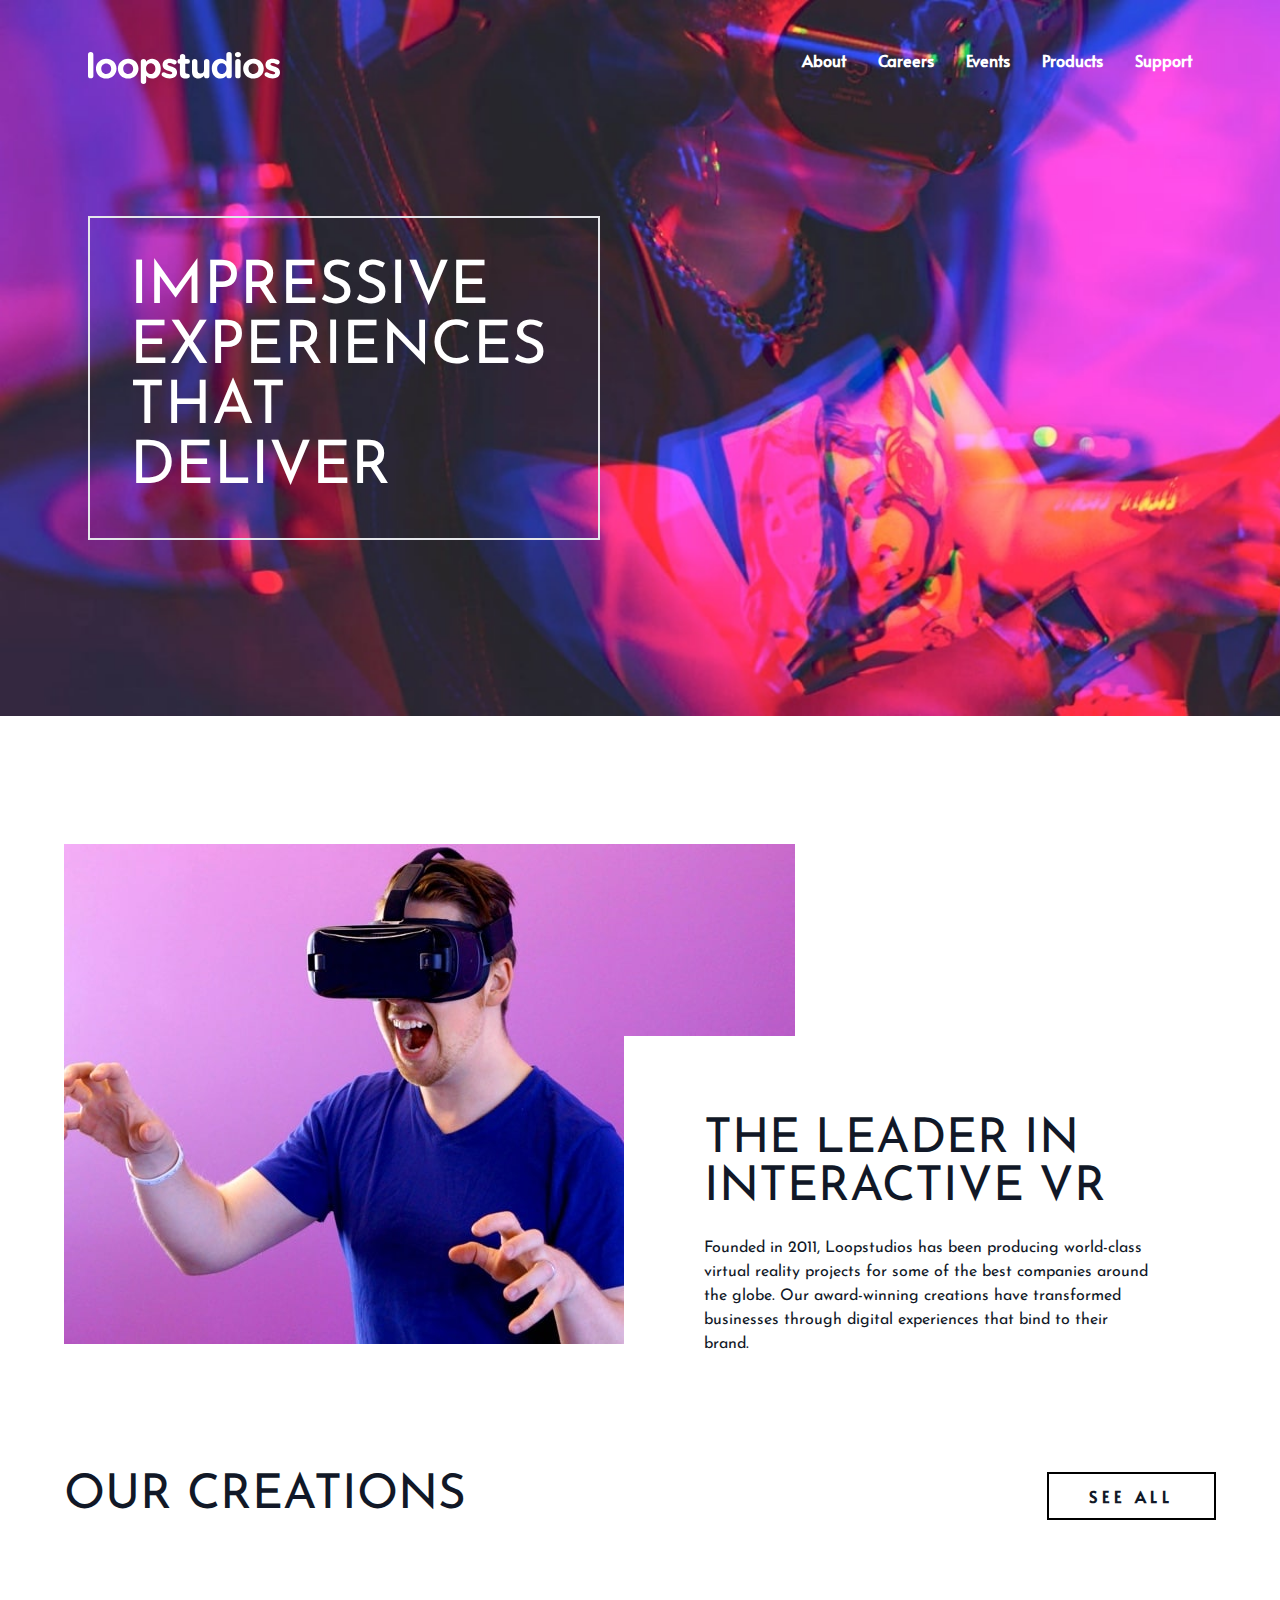
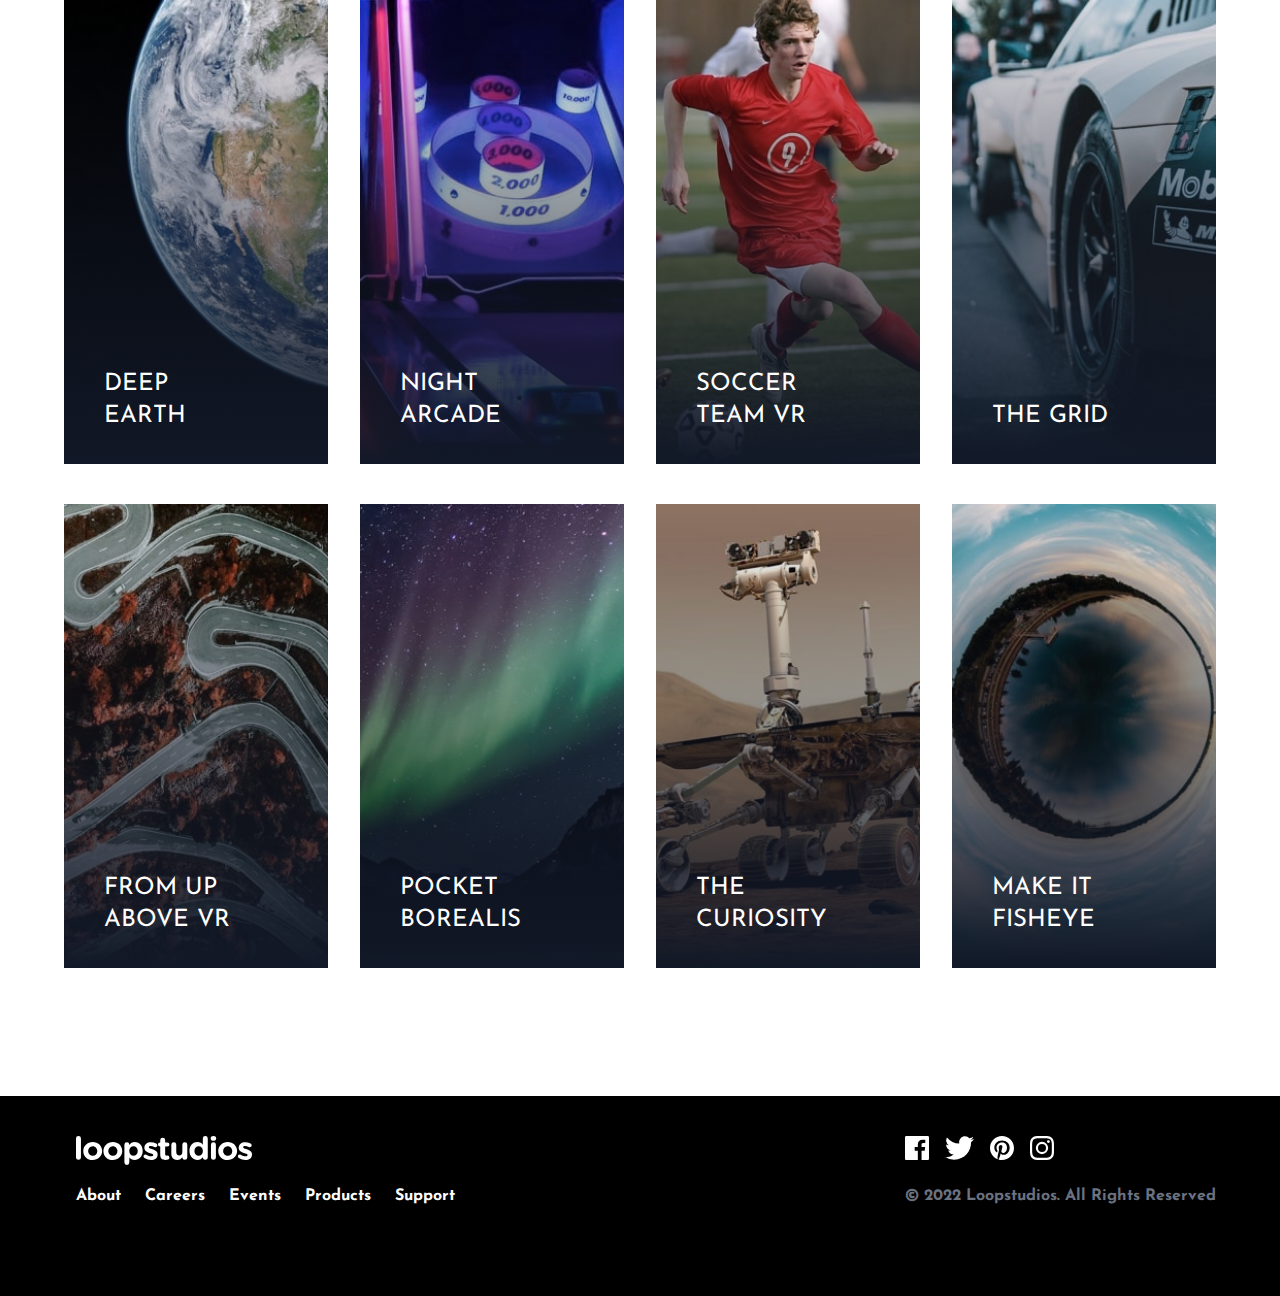
==== index.html @ af04ed8f "all done  👍" ====
<!DOCTYPE html>
<html lang="en">
  <head>
    <meta charset="UTF-8" />
    <meta http-equiv="X-UA-Compatible" content="IE=edge" />
    <meta name="viewport" content="width=device-width, initial-scale=1.0" />
    <link rel="preconnect" href="https://fonts.googleapis.com" />
    <link rel="preconnect" href="https://fonts.gstatic.com" crossorigin />
    <link
      href="https://fonts.googleapis.com/css2?family=Alata&family=Josefin+Sans:wght@300&display=swap"
      rel="stylesheet"
    />
    <script src="js/script.js" defer></script>
    <link rel="stylesheet" href="css/style.css" />
    <title>Simple Tailwind Starter</title>
  </head>
  <body>
    <!-- Hero Section -->
    <section id="hero">
      <!-- Hero Container -->
      <div class="container max-w-6xl mx-auto px-6 py-12">
        <!-- Menu/Logo Container -->
        <nav class="flex items-center justify-between font-bold text-white">
          <!-- Logo -->
          <img src="images/logo.svg" alt="" />
          <!-- Menu -->
          <div class="hidden h-10 font-alata md:flex md:space-x-8">
            <div class="group">
              <a href="#">About</a>
              <div
                class="mx-2 group-hover:border-b group-hover:border-blue-50"
              ></div>
            </div>
            <div class="group">
              <a href="#">Careers</a>
              <div
                class="mx-2 group-hover:border-b group-hover:border-blue-50"
              ></div>
            </div>
            <div class="group">
              <a href="#">Events</a>
              <div
                class="mx-2 group-hover:border-b group-hover:border-blue-50"
              ></div>
            </div>
            <div class="group">
              <a href="#">Products</a>
              <div
                class="mx-2 group-hover:border-b group-hover:border-blue-50"
              ></div>
            </div>
            <div class="group">
              <a href="#">Support</a>
              <div
                class="mx-2 group-hover:border-b group-hover:border-blue-50"
              ></div>
            </div>
          </div>
          <!-- Hamburger Button -->
          <div class="md:hidden">
            <button
              id="menu-btn"
              type="button"
              class="z-40 block hamburger md:hidden focus:outline-none"
            >
              <span class="hamburger-top"></span>
              <span class="hamburger-middle"></span>
              <span class="hamburger-bottom"></span>
            </button>
          </div>
        </nav>

        <!-- Mobile Menu -->
        <div
          id="menu"
          class="absolute top-0 bottom-0 left-0 hidden flex-col self-end w-full min-h-screen py-1 pt-40 pl-12 space-y-3 text-lg text-white uppercase bg-black"
        >
          <a href="#" class="hover:text-pink-500">About</a>
          <a href="#" class="hover:text-pink-500">Careers</a>
          <a href="#" class="hover:text-pink-500">Events</a>
          <a href="#" class="hover:text-pink-500">Products</a>
          <a href="#" class="hover:text-pink-500">Support</a>
        </div>

        <div
          class="max-w-lg mt-32 mb-32 p-4 font-sans text-4xl text-white uppercase border-2 md:p-10 md:m-32 md:mx-0 md:text-6xl"
        >
          Impressive Experiences That Deliver
        </div>
      </div>
    </section>

    <!-- Feature Section -->
    <section id="feature">
      <!-- Feature Container -->
      <div
        class="relative container flex flex-col max-w-6xl mx-auto my-32 px-6 text-gray-900 md:flex-row md:px-0"
      >
        <!-- Image -->
        <img src="images/desktop/image-interactive.jpg" alt="" />

        <!-- Text Container -->
        <div
          class="top-48 pr-0 bg-white md:absolute md:right-0 md:py-20 md:pl-20"
        >
          <h2
            class="max-w-lg mt-10 mb-6 font-sans text-4xl text-center text-gray-900 uppercase md:text-5xl md:mt-0 md:text-left"
          >
            The leader in interactive VR
          </h2>

          <p class="max-w-md text-center md:text-left">
            Founded in 2011, Loopstudios has been producing world-class virtual
            reality projects for some of the best companies around the globe.
            Our award-winning creations have transformed businesses through
            digital experiences that bind to their brand.
          </p>
        </div>
      </div>
    </section>

    <!-- Creations Section -->
    <section id="creations">
      <!-- Creations Container -->
      <div class="container max-w-6xl mx-auto my-32 px-6 text-gray-900 md:px-0">
        <!-- Creations Header -->
        <div class="flex justify-center mb-20 md:justify-between">
          <h2 class="text-4xl text-center uppercase md:text-left md:text-5xl">
            Our Creations
          </h2>

          <button class="hidden btn md:block">See All</button>
        </div>

        <!-- Items Container -->
        <div class="item-container">
          <!-- Item 1 -->
          <div class="group item">
            <!-- Desktop Image -->
            <img
              src="images/desktop/image-deep-earth.jpg"
              alt=""
              class="hidden w-full duration-200 md:block group-hover:scale-110"
            />
            <!-- Mobile Image -->
            <img
              src="images/mobile/image-deep-earth.jpg"
              alt=""
              class="w-full md:hidden"
            />
            <!-- Item Gradient -->
            <div class="item-gradient"></div>
            <!-- Item Text -->
            <h5>Deep Earth</h5>
          </div>

          <!-- Item 2 -->
          <div class="group item">
            <!-- Desktop Image -->
            <img
              src="images/desktop/image-night-arcade.jpg"
              alt=""
              class="hidden w-full duration-200 md:block group-hover:scale-110"
            />
            <!-- Mobile Image -->
            <img
              src="images/mobile/image-night-arcade.jpg"
              alt=""
              class="w-full md:hidden"
            />
            <!-- Item Gradient -->
            <div class="item-gradient"></div>
            <!-- Item Text -->
            <h5>Night Arcade</h5>
          </div>

          <!-- Item 3 -->
          <div class="group item">
            <!-- Desktop Image -->
            <img
              src="images/desktop/image-soccer-team.jpg"
              alt=""
              class="hidden w-full duration-200 md:block group-hover:scale-110"
            />
            <!-- Mobile Image -->
            <img
              src="images/mobile/image-soccer-team.jpg"
              alt=""
              class="w-full md:hidden"
            />
            <!-- Item Gradient -->
            <div class="item-gradient"></div>
            <!-- Item Text -->
            <h5>Soccer Team VR</h5>
          </div>

          <!-- Item 4 -->
          <div class="group item">
            <!-- Desktop Image -->
            <img
              src="images/desktop/image-grid.jpg"
              alt=""
              class="hidden w-full duration-200 md:block group-hover:scale-110"
            />
            <!-- Mobile Image -->
            <img
              src="images/mobile/image-grid.jpg"
              alt=""
              class="w-full md:hidden"
            />
            <!-- Item Gradient -->
            <div class="item-gradient"></div>
            <!-- Item Text -->
            <h5>The Grid</h5>
          </div>
        </div>

        <!-- Item Container 2 -->
        <div class="item-container mt-10">
          <!-- Item 1 -->
          <div class="group item">
            <!-- Desktop Image -->
            <img
              src="images/desktop/image-from-above.jpg"
              alt=""
              class="hidden w-full duration-200 md:block group-hover:scale-110"
            />
            <!-- Mobile Image -->
            <img
              src="images/mobile/image-from-above.jpg"
              alt=""
              class="w-full md:hidden"
            />
            <!-- Item Gradient -->
            <div class="item-gradient"></div>
            <!-- Item Text -->
            <h5>From Up Above VR</h5>
          </div>

          <!-- Item 2 -->
          <div class="group item">
            <!-- Desktop Image -->
            <img
              src="images/desktop/image-pocket-borealis.jpg"
              alt=""
              class="hidden w-full duration-200 md:block group-hover:scale-110"
            />
            <!-- Mobile Image -->
            <img
              src="images/mobile/image-pocket-borealis.jpg"
              alt=""
              class="w-full md:hidden"
            />
            <!-- Item Gradient -->
            <div class="item-gradient"></div>
            <!-- Item Text -->
            <h5>Pocket Borealis</h5>
          </div>

          <!-- Item 3 -->
          <div class="group item">
            <!-- Desktop Image -->
            <img
              src="images/desktop/image-curiosity.jpg"
              alt=""
              class="hidden w-full duration-200 md:block group-hover:scale-110"
            />
            <!-- Mobile Image -->
            <img
              src="images/mobile/image-curiosity.jpg"
              alt=""
              class="w-full md:hidden"
            />
            <!-- Item Gradient -->
            <div class="item-gradient"></div>
            <!-- Item Text -->
            <h5>The Curiosity</h5>
          </div>

          <!-- Item 4 -->
          <div class="group item">
            <!-- Desktop Image -->
            <img
              src="images/desktop/image-fisheye.jpg"
              alt=""
              class="hidden w-full duration-200 md:block group-hover:scale-110"
            />
            <!-- Mobile Image -->
            <img
              src="images/mobile/image-fisheye.jpg"
              alt=""
              class="w-full md:hidden"
            />
            <!-- Item Gradient -->
            <div class="item-gradient"></div>
            <!-- Item Text -->
            <h5>Make It Fisheye</h5>
          </div>
        </div>
        <!-- Bottom Button Container -->
        <div class="flex justify-center mt-10 md:hidden">
          <button class="btn w-full md:hidden">See All</button>
        </div>
      </div>
    </section>

    <footer class="bg-black">
      <!-- Container -->
      <div class="container max-w-6xl py-10 mx-auto">
        <!-- Footer Flex Container -->
        <div
          class="flex flex-col items-center mb-8 space-y-6 md:flex-row md:space-y-0 md:justify-between md:items-start"
        >
          <!-- Menu & Logo Container -->
          <div
            class="flex flex-col items-center space-y-8 md:items-start md:space-y-4"
          >
            <!-- Logo -->
            <div class="h-8">
              <img src="images/logo.svg" alt="" class="w-44 md:ml-3" />
            </div>
            <!-- Menu Container -->
            <div
              class="flex flex-col items-center space-y-4 font-bold text-white md:flex-row md:space-y-0 md:space-x-6 md:ml-3"
            >
              <!-- Item 1 -->
              <div class="h-10 group">
                <a href="#">About</a>
                <div
                  class="mx-2 group-hover:border-b group-hover:border-blue-50"
                ></div>
              </div>
              <!-- Item 2 -->
              <div class="h-10 group">
                <a href="#">Careers</a>
                <div
                  class="mx-2 group-hover:border-b group-hover:border-blue-50"
                ></div>
              </div>
              <!-- Item 3 -->
              <div class="h-10 group">
                <a href="#">Events</a>
                <div
                  class="mx-2 group-hover:border-b group-hover:border-blue-50"
                ></div>
              </div>
              <!-- Item 4 -->
              <div class="h-10 group">
                <a href="#">Products</a>
                <div
                  class="mx-2 group-hover:border-b group-hover:border-blue-50"
                ></div>
              </div>
              <!-- Item 5 -->
              <div class="h-10 group">
                <a href="#">Support</a>
                <div
                  class="mx-2 group-hover:border-b group-hover:border-blue-50"
                ></div>
              </div>
            </div>
          </div>

          <!-- Social & Copy Container -->
          <div
            class="flex flex-col items-start justify-between space-y-4 text-gray-500"
          >
            <!-- icons Container -->
            <div
              class="flex items-center justify-center mx-auto space-x-4 md:justify-end md:mx-0"
            >
              <!-- Icon 1 -->
              <div class="h-8 group">
                <a href="#">
                  <img src="images/icon-facebook.svg" alt="" class="h-6" />
                </a>
              </div>
              <!-- Icon 2 -->
              <div class="h-8 group">
                <a href="#">
                  <img src="images/icon-twitter.svg" alt="" class="h-6" />
                </a>
              </div>
              <!-- Icon 3 -->
              <div class="h-8 group">
                <a href="#">
                  <img src="images/icon-pinterest.svg" alt="" class="h-6" />
                </a>
              </div>
              <!-- Icon 4 -->
              <div class="h-8 group">
                <a href="#">
                  <img src="images/icon-instagram.svg" alt="" class="h-6" />
                </a>
              </div>
            </div>

            <!-- Copy -->
            <div class="font-bold">
              &copy; 2022 Loopstudios. All Rights Reserved
            </div>
          </div>
        </div>
      </div>
    </footer>
  </body>
</html>
---- css/style.css ----
/*
! tailwindcss v3.0.24 | MIT License | https://tailwindcss.com
*/

/*
1. Prevent padding and border from affecting element width. (https://github.com/mozdevs/cssremedy/issues/4)
2. Allow adding a border to an element by just adding a border-width. (https://github.com/tailwindcss/tailwindcss/pull/116)
*/

*,
::before,
::after {
  box-sizing: border-box;
  /* 1 */
  border-width: 0;
  /* 2 */
  border-style: solid;
  /* 2 */
  border-color: #e5e7eb;
  /* 2 */
}

::before,
::after {
  --tw-content: '';
}

/*
1. Use a consistent sensible line-height in all browsers.
2. Prevent adjustments of font size after orientation changes in iOS.
3. Use a more readable tab size.
4. Use the user's configured `sans` font-family by default.
*/

html {
  line-height: 1.5;
  /* 1 */
  -webkit-text-size-adjust: 100%;
  /* 2 */
  -moz-tab-size: 4;
  /* 3 */
  -o-tab-size: 4;
     tab-size: 4;
  /* 3 */
  font-family: Josefin Sans, sans-serif;
  /* 4 */
}

/*
1. Remove the margin in all browsers.
2. Inherit line-height from `html` so users can set them as a class directly on the `html` element.
*/

body {
  margin: 0;
  /* 1 */
  line-height: inherit;
  /* 2 */
}

/*
1. Add the correct height in Firefox.
2. Correct the inheritance of border color in Firefox. (https://bugzilla.mozilla.org/show_bug.cgi?id=190655)
3. Ensure horizontal rules are visible by default.
*/

hr {
  height: 0;
  /* 1 */
  color: inherit;
  /* 2 */
  border-top-width: 1px;
  /* 3 */
}

/*
Add the correct text decoration in Chrome, Edge, and Safari.
*/

abbr:where([title]) {
  -webkit-text-decoration: underline dotted;
          text-decoration: underline dotted;
}

/*
Remove the default font size and weight for headings.
*/

h1,
h2,
h3,
h4,
h5,
h6 {
  font-size: inherit;
  font-weight: inherit;
}

/*
Reset links to optimize for opt-in styling instead of opt-out.
*/

a {
  color: inherit;
  text-decoration: inherit;
}

/*
Add the correct font weight in Edge and Safari.
*/

b,
strong {
  font-weight: bolder;
}

/*
1. Use the user's configured `mono` font family by default.
2. Correct the odd `em` font sizing in all browsers.
*/

code,
kbd,
samp,
pre {
  font-family: ui-monospace, SFMono-Regular, Menlo, Monaco, Consolas, "Liberation Mono", "Courier New", monospace;
  /* 1 */
  font-size: 1em;
  /* 2 */
}

/*
Add the correct font size in all browsers.
*/

small {
  font-size: 80%;
}

/*
Prevent `sub` and `sup` elements from affecting the line height in all browsers.
*/

sub,
sup {
  font-size: 75%;
  line-height: 0;
  position: relative;
  vertical-align: baseline;
}

sub {
  bottom: -0.25em;
}

sup {
  top: -0.5em;
}

/*
1. Remove text indentation from table contents in Chrome and Safari. (https://bugs.chromium.org/p/chromium/issues/detail?id=999088, https://bugs.webkit.org/show_bug.cgi?id=201297)
2. Correct table border color inheritance in all Chrome and Safari. (https://bugs.chromium.org/p/chromium/issues/detail?id=935729, https://bugs.webkit.org/show_bug.cgi?id=195016)
3. Remove gaps between table borders by default.
*/

table {
  text-indent: 0;
  /* 1 */
  border-color: inherit;
  /* 2 */
  border-collapse: collapse;
  /* 3 */
}

/*
1. Change the font styles in all browsers.
2. Remove the margin in Firefox and Safari.
3. Remove default padding in all browsers.
*/

button,
input,
optgroup,
select,
textarea {
  font-family: inherit;
  /* 1 */
  font-size: 100%;
  /* 1 */
  line-height: inherit;
  /* 1 */
  color: inherit;
  /* 1 */
  margin: 0;
  /* 2 */
  padding: 0;
  /* 3 */
}

/*
Remove the inheritance of text transform in Edge and Firefox.
*/

button,
select {
  text-transform: none;
}

/*
1. Correct the inability to style clickable types in iOS and Safari.
2. Remove default button styles.
*/

button,
[type='button'],
[type='reset'],
[type='submit'] {
  -webkit-appearance: button;
  /* 1 */
  background-color: transparent;
  /* 2 */
  background-image: none;
  /* 2 */
}

/*
Use the modern Firefox focus style for all focusable elements.
*/

:-moz-focusring {
  outline: auto;
}

/*
Remove the additional `:invalid` styles in Firefox. (https://github.com/mozilla/gecko-dev/blob/2f9eacd9d3d995c937b4251a5557d95d494c9be1/layout/style/res/forms.css#L728-L737)
*/

:-moz-ui-invalid {
  box-shadow: none;
}

/*
Add the correct vertical alignment in Chrome and Firefox.
*/

progress {
  vertical-align: baseline;
}

/*
Correct the cursor style of increment and decrement buttons in Safari.
*/

::-webkit-inner-spin-button,
::-webkit-outer-spin-button {
  height: auto;
}

/*
1. Correct the odd appearance in Chrome and Safari.
2. Correct the outline style in Safari.
*/

[type='search'] {
  -webkit-appearance: textfield;
  /* 1 */
  outline-offset: -2px;
  /* 2 */
}

/*
Remove the inner padding in Chrome and Safari on macOS.
*/

::-webkit-search-decoration {
  -webkit-appearance: none;
}

/*
1. Correct the inability to style clickable types in iOS and Safari.
2. Change font properties to `inherit` in Safari.
*/

::-webkit-file-upload-button {
  -webkit-appearance: button;
  /* 1 */
  font: inherit;
  /* 2 */
}

/*
Add the correct display in Chrome and Safari.
*/

summary {
  display: list-item;
}

/*
Removes the default spacing and border for appropriate elements.
*/

blockquote,
dl,
dd,
h1,
h2,
h3,
h4,
h5,
h6,
hr,
figure,
p,
pre {
  margin: 0;
}

fieldset {
  margin: 0;
  padding: 0;
}

legend {
  padding: 0;
}

ol,
ul,
menu {
  list-style: none;
  margin: 0;
  padding: 0;
}

/*
Prevent resizing textareas horizontally by default.
*/

textarea {
  resize: vertical;
}

/*
1. Reset the default placeholder opacity in Firefox. (https://github.com/tailwindlabs/tailwindcss/issues/3300)
2. Set the default placeholder color to the user's configured gray 400 color.
*/

input::-moz-placeholder, textarea::-moz-placeholder {
  opacity: 1;
  /* 1 */
  color: #9ca3af;
  /* 2 */
}

input:-ms-input-placeholder, textarea:-ms-input-placeholder {
  opacity: 1;
  /* 1 */
  color: #9ca3af;
  /* 2 */
}

input::placeholder,
textarea::placeholder {
  opacity: 1;
  /* 1 */
  color: #9ca3af;
  /* 2 */
}

/*
Set the default cursor for buttons.
*/

button,
[role="button"] {
  cursor: pointer;
}

/*
Make sure disabled buttons don't get the pointer cursor.
*/

:disabled {
  cursor: default;
}

/*
1. Make replaced elements `display: block` by default. (https://github.com/mozdevs/cssremedy/issues/14)
2. Add `vertical-align: middle` to align replaced elements more sensibly by default. (https://github.com/jensimmons/cssremedy/issues/14#issuecomment-634934210)
   This can trigger a poorly considered lint error in some tools but is included by design.
*/

img,
svg,
video,
canvas,
audio,
iframe,
embed,
object {
  display: block;
  /* 1 */
  vertical-align: middle;
  /* 2 */
}

/*
Constrain images and videos to the parent width and preserve their intrinsic aspect ratio. (https://github.com/mozdevs/cssremedy/issues/14)
*/

img,
video {
  max-width: 100%;
  height: auto;
}

/*
Ensure the default browser behavior of the `hidden` attribute.
*/

[hidden] {
  display: none;
}

h5 {
  position: absolute;
  bottom: 1rem;
  width: 13rem;
  padding-left: 1.5rem;
  padding-right: 1.5rem;
  transition-duration: 200ms;
}

.group:hover h5 {
  --tw-scale-x: 1.1;
  --tw-scale-y: 1.1;
  transform: translate(var(--tw-translate-x), var(--tw-translate-y)) rotate(var(--tw-rotate)) skewX(var(--tw-skew-x)) skewY(var(--tw-skew-y)) scaleX(var(--tw-scale-x)) scaleY(var(--tw-scale-y));
  --tw-text-opacity: 1;
  color: rgb(0 0 0 / var(--tw-text-opacity));
}

@media (min-width: 768px) {
  h5 {
    bottom: 2rem;
    padding-left: 2.5rem;
    padding-right: 2.5rem;
  }
}

*, ::before, ::after {
  --tw-translate-x: 0;
  --tw-translate-y: 0;
  --tw-rotate: 0;
  --tw-skew-x: 0;
  --tw-skew-y: 0;
  --tw-scale-x: 1;
  --tw-scale-y: 1;
  --tw-pan-x:  ;
  --tw-pan-y:  ;
  --tw-pinch-zoom:  ;
  --tw-scroll-snap-strictness: proximity;
  --tw-ordinal:  ;
  --tw-slashed-zero:  ;
  --tw-numeric-figure:  ;
  --tw-numeric-spacing:  ;
  --tw-numeric-fraction:  ;
  --tw-ring-inset:  ;
  --tw-ring-offset-width: 0px;
  --tw-ring-offset-color: #fff;
  --tw-ring-color: rgb(59 130 246 / 0.5);
  --tw-ring-offset-shadow: 0 0 #0000;
  --tw-ring-shadow: 0 0 #0000;
  --tw-shadow: 0 0 #0000;
  --tw-shadow-colored: 0 0 #0000;
  --tw-blur:  ;
  --tw-brightness:  ;
  --tw-contrast:  ;
  --tw-grayscale:  ;
  --tw-hue-rotate:  ;
  --tw-invert:  ;
  --tw-saturate:  ;
  --tw-sepia:  ;
  --tw-drop-shadow:  ;
  --tw-backdrop-blur:  ;
  --tw-backdrop-brightness:  ;
  --tw-backdrop-contrast:  ;
  --tw-backdrop-grayscale:  ;
  --tw-backdrop-hue-rotate:  ;
  --tw-backdrop-invert:  ;
  --tw-backdrop-opacity:  ;
  --tw-backdrop-saturate:  ;
  --tw-backdrop-sepia:  ;
}

.container {
  width: 100%;
}

@media (min-width: 480px) {
  .container {
    max-width: 480px;
  }
}

@media (min-width: 768px) {
  .container {
    max-width: 768px;
  }
}

@media (min-width: 976px) {
  .container {
    max-width: 976px;
  }
}

@media (min-width: 1440px) {
  .container {
    max-width: 1440px;
  }
}

.btn {
  margin-top: 0px;
  margin-bottom: 0px;
  border-width: 2px;
  --tw-border-opacity: 1;
  border-color: rgb(0 0 0 / var(--tw-border-opacity));
  padding-left: 2.5rem;
  padding-right: 2.5rem;
  padding-top: 0.5rem;
  padding-bottom: 0.5rem;
  font-family: Alata;
  font-weight: 700;
  text-transform: uppercase;
  letter-spacing: .3em;
}

.btn:hover {
  --tw-bg-opacity: 1;
  background-color: rgb(0 0 0 / var(--tw-bg-opacity));
  --tw-text-opacity: 1;
  color: rgb(255 255 255 / var(--tw-text-opacity));
}

.absolute {
  position: absolute;
}

.relative {
  position: relative;
}

.top-0 {
  top: 0px;
}

.bottom-0 {
  bottom: 0px;
}

.left-0 {
  left: 0px;
}

.top-48 {
  top: 12rem;
}

.z-40 {
  z-index: 40;
}

.z-10 {
  z-index: 10;
}

.mx-auto {
  margin-left: auto;
  margin-right: auto;
}

.mx-2 {
  margin-left: 0.5rem;
  margin-right: 0.5rem;
}

.my-32 {
  margin-top: 8rem;
  margin-bottom: 8rem;
}

.mt-32 {
  margin-top: 8rem;
}

.mb-32 {
  margin-bottom: 8rem;
}

.mt-10 {
  margin-top: 2.5rem;
}

.mb-6 {
  margin-bottom: 1.5rem;
}

.mb-20 {
  margin-bottom: 5rem;
}

.mb-8 {
  margin-bottom: 2rem;
}

.block {
  display: block;
}

.flex {
  display: flex;
}

.hidden {
  display: none;
}

.h-10 {
  height: 2.5rem;
}

.h-8 {
  height: 2rem;
}

.h-6 {
  height: 1.5rem;
}

.min-h-screen {
  min-height: 100vh;
}

.min-h-full {
  min-height: 100%;
}

.min-h-\[500px\] {
  min-height: 500px;
}

.min-h-\[1500px\] {
  min-height: 1500px;
}

.min-h-\[100px\] {
  min-height: 100px;
}

.min-h-\[150px\] {
  min-height: 150px;
}

.min-h-\[450px\] {
  min-height: 450px;
}

.w-full {
  width: 100%;
}

.w-44 {
  width: 11rem;
}

.max-w-6xl {
  max-width: 72rem;
}

.max-w-lg {
  max-width: 32rem;
}

.max-w-md {
  max-width: 28rem;
}

.transform {
  transform: translate(var(--tw-translate-x), var(--tw-translate-y)) rotate(var(--tw-rotate)) skewX(var(--tw-skew-x)) skewY(var(--tw-skew-y)) scaleX(var(--tw-scale-x)) scaleY(var(--tw-scale-y));
}

.flex-col {
  flex-direction: column;
}

.items-start {
  align-items: flex-start;
}

.items-center {
  align-items: center;
}

.justify-center {
  justify-content: center;
}

.justify-between {
  justify-content: space-between;
}

.space-y-3 > :not([hidden]) ~ :not([hidden]) {
  --tw-space-y-reverse: 0;
  margin-top: calc(0.75rem * calc(1 - var(--tw-space-y-reverse)));
  margin-bottom: calc(0.75rem * var(--tw-space-y-reverse));
}

.space-y-6 > :not([hidden]) ~ :not([hidden]) {
  --tw-space-y-reverse: 0;
  margin-top: calc(1.5rem * calc(1 - var(--tw-space-y-reverse)));
  margin-bottom: calc(1.5rem * var(--tw-space-y-reverse));
}

.space-y-8 > :not([hidden]) ~ :not([hidden]) {
  --tw-space-y-reverse: 0;
  margin-top: calc(2rem * calc(1 - var(--tw-space-y-reverse)));
  margin-bottom: calc(2rem * var(--tw-space-y-reverse));
}

.space-y-4 > :not([hidden]) ~ :not([hidden]) {
  --tw-space-y-reverse: 0;
  margin-top: calc(1rem * calc(1 - var(--tw-space-y-reverse)));
  margin-bottom: calc(1rem * var(--tw-space-y-reverse));
}

.space-x-4 > :not([hidden]) ~ :not([hidden]) {
  --tw-space-x-reverse: 0;
  margin-right: calc(1rem * var(--tw-space-x-reverse));
  margin-left: calc(1rem * calc(1 - var(--tw-space-x-reverse)));
}

.self-end {
  align-self: flex-end;
}

.border-2 {
  border-width: 2px;
}

.border {
  border-width: 1px;
}

.bg-black {
  --tw-bg-opacity: 1;
  background-color: rgb(0 0 0 / var(--tw-bg-opacity));
}

.bg-white {
  --tw-bg-opacity: 1;
  background-color: rgb(255 255 255 / var(--tw-bg-opacity));
}

.bg-red-50 {
  --tw-bg-opacity: 1;
  background-color: rgb(254 242 242 / var(--tw-bg-opacity));
}

.p-4 {
  padding: 1rem;
}

.px-6 {
  padding-left: 1.5rem;
  padding-right: 1.5rem;
}

.py-12 {
  padding-top: 3rem;
  padding-bottom: 3rem;
}

.py-1 {
  padding-top: 0.25rem;
  padding-bottom: 0.25rem;
}

.py-10 {
  padding-top: 2.5rem;
  padding-bottom: 2.5rem;
}

.pt-40 {
  padding-top: 10rem;
}

.pl-12 {
  padding-left: 3rem;
}

.pr-0 {
  padding-right: 0px;
}

.pt-0 {
  padding-top: 0px;
}

.text-center {
  text-align: center;
}

.font-alata {
  font-family: Alata;
}

.font-sans {
  font-family: Josefin Sans, sans-serif;
}

.text-lg {
  font-size: 1.125rem;
  line-height: 1.75rem;
}

.text-4xl {
  font-size: 2.25rem;
  line-height: 2.5rem;
}

.font-bold {
  font-weight: 700;
}

.uppercase {
  text-transform: uppercase;
}

.text-white {
  --tw-text-opacity: 1;
  color: rgb(255 255 255 / var(--tw-text-opacity));
}

.text-gray-900 {
  --tw-text-opacity: 1;
  color: rgb(17 24 39 / var(--tw-text-opacity));
}

.text-gray-500 {
  --tw-text-opacity: 1;
  color: rgb(107 114 128 / var(--tw-text-opacity));
}

.text-black {
  --tw-text-opacity: 1;
  color: rgb(0 0 0 / var(--tw-text-opacity));
}

.outline {
  outline-style: solid;
}

.transition {
  transition-property: color, background-color, border-color, fill, stroke, opacity, box-shadow, transform, filter, -webkit-text-decoration-color, -webkit-backdrop-filter;
  transition-property: color, background-color, border-color, text-decoration-color, fill, stroke, opacity, box-shadow, transform, filter, backdrop-filter;
  transition-property: color, background-color, border-color, text-decoration-color, fill, stroke, opacity, box-shadow, transform, filter, backdrop-filter, -webkit-text-decoration-color, -webkit-backdrop-filter;
  transition-timing-function: cubic-bezier(0.4, 0, 0.2, 1);
  transition-duration: 150ms;
}

.duration-200 {
  transition-duration: 200ms;
}

.item-container {
  display: flex;
  width: 100%;
  flex-direction: column;
  justify-content: space-between;
}

.item-container > :not([hidden]) ~ :not([hidden]) {
  --tw-space-y-reverse: 0;
  margin-top: calc(1.5rem * calc(1 - var(--tw-space-y-reverse)));
  margin-bottom: calc(1.5rem * var(--tw-space-y-reverse));
}

.item-container {
  font-size: 1.5rem;
  line-height: 2rem;
  text-transform: uppercase;
  --tw-text-opacity: 1;
  color: rgb(255 255 255 / var(--tw-text-opacity));
}

@media (min-width: 768px) {
  .item-container {
    flex-direction: row;
  }

  .item-container > :not([hidden]) ~ :not([hidden]) {
    --tw-space-y-reverse: 0;
    margin-top: calc(0px * calc(1 - var(--tw-space-y-reverse)));
    margin-bottom: calc(0px * var(--tw-space-y-reverse));
    --tw-space-x-reverse: 0;
    margin-right: calc(2rem * var(--tw-space-x-reverse));
    margin-left: calc(2rem * calc(1 - var(--tw-space-x-reverse)));
  }
}

.item {
  position: relative;
  overflow: hidden;
}

@media (min-width: 768px) {
  .item {
    width: 25%;
  }
}

.item-gradient {
  position: absolute;
  top: 0px;
  bottom: 0px;
  right: 0px;
  left: 0px;
  background-image: linear-gradient(to bottom, var(--tw-gradient-stops));
  --tw-gradient-from: transparent;
  --tw-gradient-stops: var(--tw-gradient-from), var(--tw-gradient-to, rgb(0 0 0 / 0));
  --tw-gradient-to: #111827;
}

.group:hover .item-gradient {
  --tw-gradient-from: #f9fafb;
  --tw-gradient-stops: var(--tw-gradient-from), var(--tw-gradient-to, rgb(249 250 251 / 0));
  --tw-gradient-to: #fff;
  opacity: 0.7;
}

#hero {
  background-image: url("../images/desktop/image-hero.jpg");
  background-repeat: no-repeat;
  background-size: cover;
}

@media (max-width: 576px) {
  #hero {
    background-image: url("../images/mobile/image-hero.jpg");
    background-position: center;
  }
}

/* Hamburger Menu */

.hamburger {
  cursor: pointer;
  width: 24px;
  height: 24px;
  transition: all 0.25s;
  position: relative;
}

.hamburger-top,
.hamburger-middle,
.hamburger-bottom {
  position: absolute;
  width: 24px;
  height: 2px;
  top: 0;
  left: 0;
  background: #fff;
  transform: rotate(0);
  transition: all 0.5s;
}

.hamburger-middle {
  transform: translateY(7px);
}

.hamburger-bottom {
  transform: translateY(14px);
}

.open {
  transform: rotate(90deg);
}

.open .hamburger-top {
  transform: rotate(45deg) translateY(6px) translateX(6px);
}

.open .hamburger-middle {
  display: none;
}

.open .hamburger-bottom {
  transform: rotate(-45deg) translateY(6px) translateX(-6px);
}

.hover\:text-pink-500:hover {
  --tw-text-opacity: 1;
  color: rgb(236 72 153 / var(--tw-text-opacity));
}

.focus\:outline-none:focus {
  outline: 2px solid transparent;
  outline-offset: 2px;
}

.focus\:outline:focus {
  outline-style: solid;
}

.group:hover .group-hover\:scale-110 {
  --tw-scale-x: 1.1;
  --tw-scale-y: 1.1;
  transform: translate(var(--tw-translate-x), var(--tw-translate-y)) rotate(var(--tw-rotate)) skewX(var(--tw-skew-x)) skewY(var(--tw-skew-y)) scaleX(var(--tw-scale-x)) scaleY(var(--tw-scale-y));
}

.group:hover .group-hover\:border-b {
  border-bottom-width: 1px;
}

.group:hover .group-hover\:border-blue-50 {
  --tw-border-opacity: 1;
  border-color: rgb(239 246 255 / var(--tw-border-opacity));
}

.group:hover .group-hover\:border-red-50 {
  --tw-border-opacity: 1;
  border-color: rgb(254 242 242 / var(--tw-border-opacity));
}

@media (min-width: 768px) {
  .md\:absolute {
    position: absolute;
  }

  .md\:right-0 {
    right: 0px;
  }

  .md\:m-32 {
    margin: 8rem;
  }

  .md\:mx-0 {
    margin-left: 0px;
    margin-right: 0px;
  }

  .md\:mt-0 {
    margin-top: 0px;
  }

  .md\:ml-3 {
    margin-left: 0.75rem;
  }

  .md\:block {
    display: block;
  }

  .md\:flex {
    display: flex;
  }

  .md\:hidden {
    display: none;
  }

  .md\:flex-row {
    flex-direction: row;
  }

  .md\:items-start {
    align-items: flex-start;
  }

  .md\:justify-end {
    justify-content: flex-end;
  }

  .md\:justify-between {
    justify-content: space-between;
  }

  .md\:space-x-8 > :not([hidden]) ~ :not([hidden]) {
    --tw-space-x-reverse: 0;
    margin-right: calc(2rem * var(--tw-space-x-reverse));
    margin-left: calc(2rem * calc(1 - var(--tw-space-x-reverse)));
  }

  .md\:space-y-0 > :not([hidden]) ~ :not([hidden]) {
    --tw-space-y-reverse: 0;
    margin-top: calc(0px * calc(1 - var(--tw-space-y-reverse)));
    margin-bottom: calc(0px * var(--tw-space-y-reverse));
  }

  .md\:space-y-4 > :not([hidden]) ~ :not([hidden]) {
    --tw-space-y-reverse: 0;
    margin-top: calc(1rem * calc(1 - var(--tw-space-y-reverse)));
    margin-bottom: calc(1rem * var(--tw-space-y-reverse));
  }

  .md\:space-x-6 > :not([hidden]) ~ :not([hidden]) {
    --tw-space-x-reverse: 0;
    margin-right: calc(1.5rem * var(--tw-space-x-reverse));
    margin-left: calc(1.5rem * calc(1 - var(--tw-space-x-reverse)));
  }

  .md\:p-10 {
    padding: 2.5rem;
  }

  .md\:px-0 {
    padding-left: 0px;
    padding-right: 0px;
  }

  .md\:py-20 {
    padding-top: 5rem;
    padding-bottom: 5rem;
  }

  .md\:pl-20 {
    padding-left: 5rem;
  }

  .md\:text-left {
    text-align: left;
  }

  .md\:text-6xl {
    font-size: 3.75rem;
    line-height: 1;
  }

  .md\:text-5xl {
    font-size: 3rem;
    line-height: 1;
  }
}
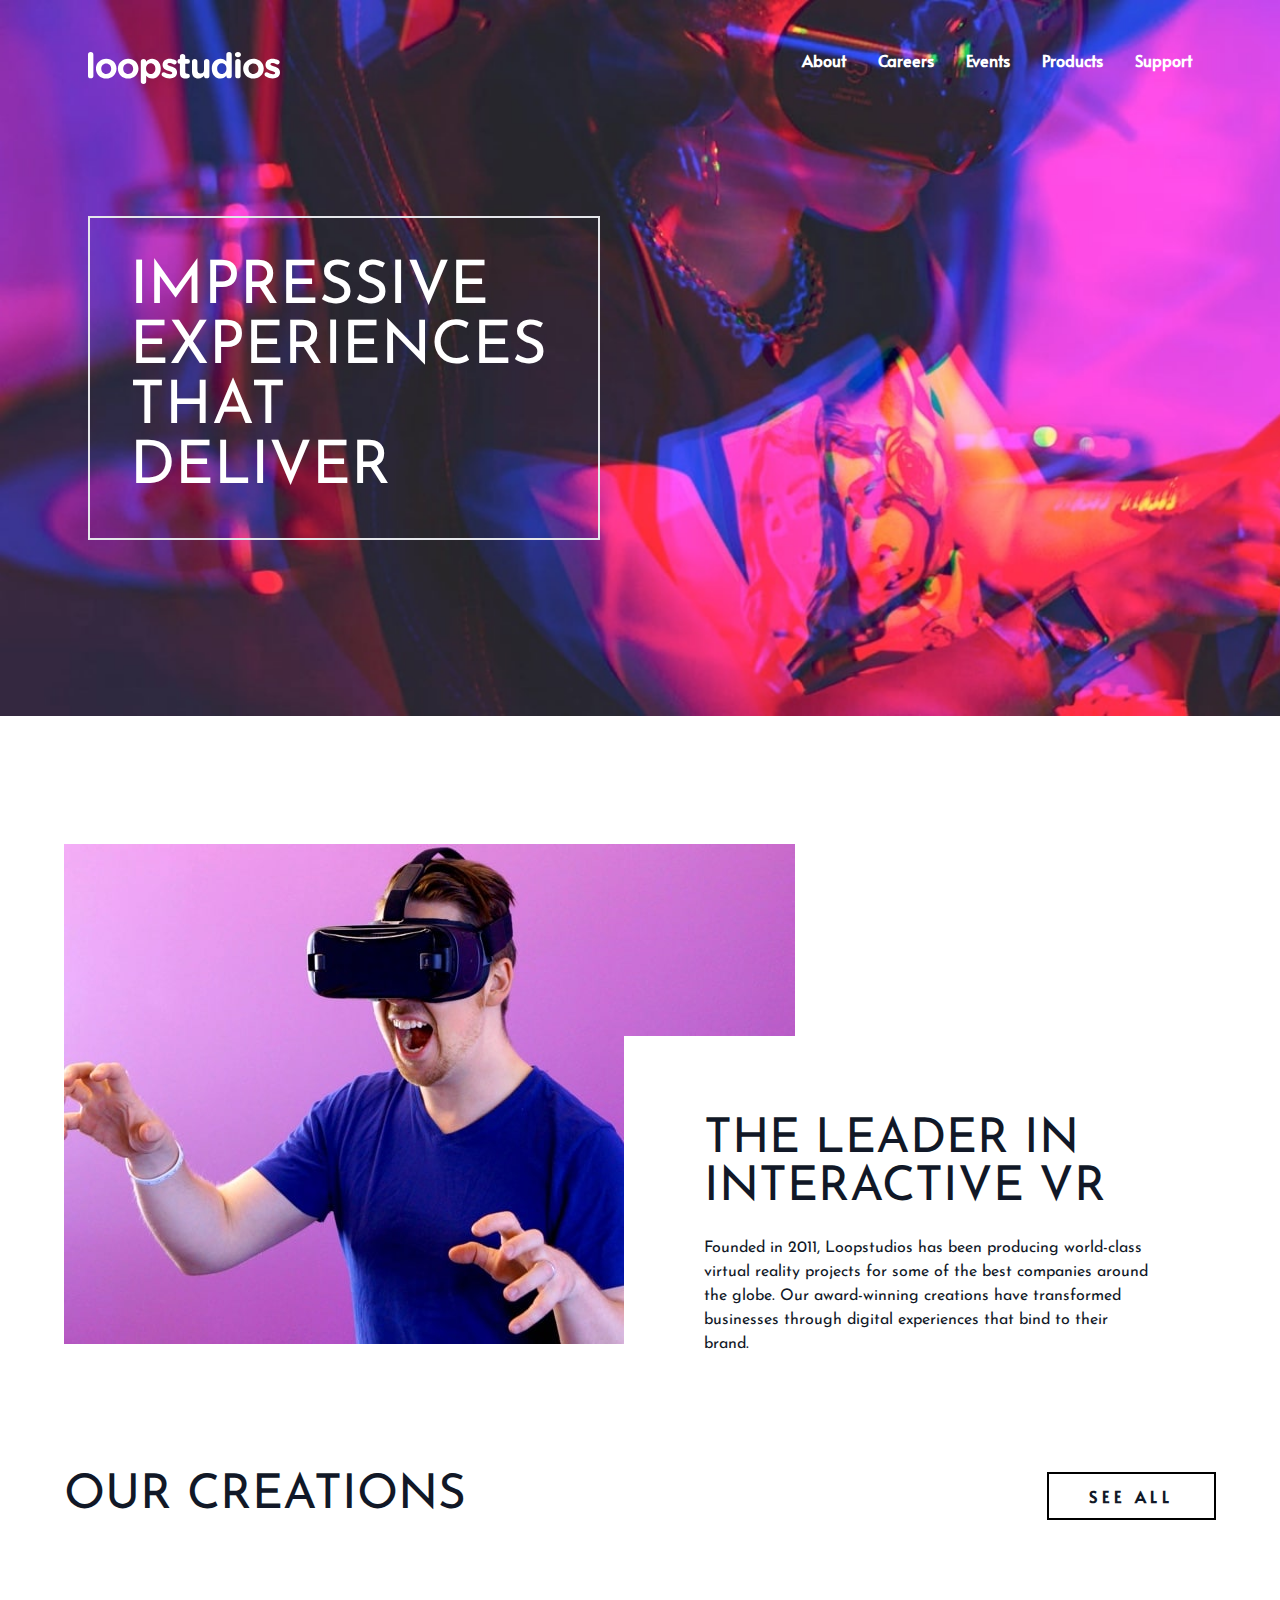
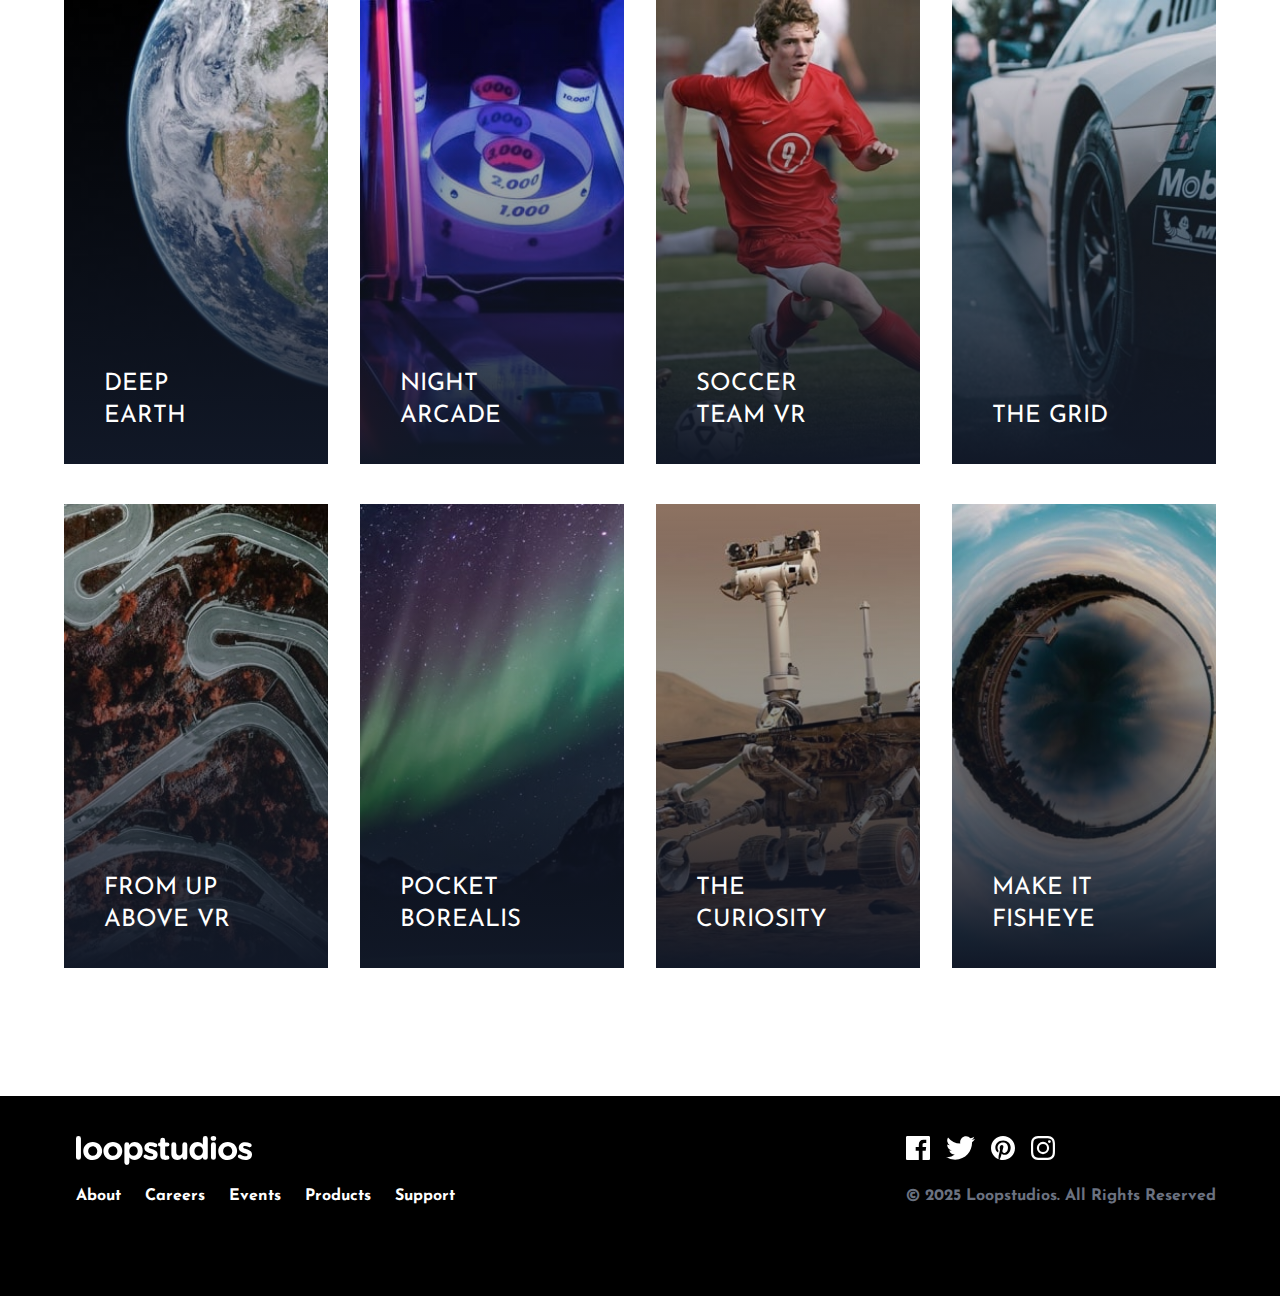
==== commit 565d45e7: "✌️" ====
--- a/index.html
+++ b/index.html
@@ -397,7 +397,7 @@
 
             <!-- Copy -->
             <div class="font-bold">
-              &copy; 2022 Loopstudios. All Rights Reserved
+              &copy; 2025 Loopstudios. All Rights Reserved
             </div>
           </div>
         </div>
